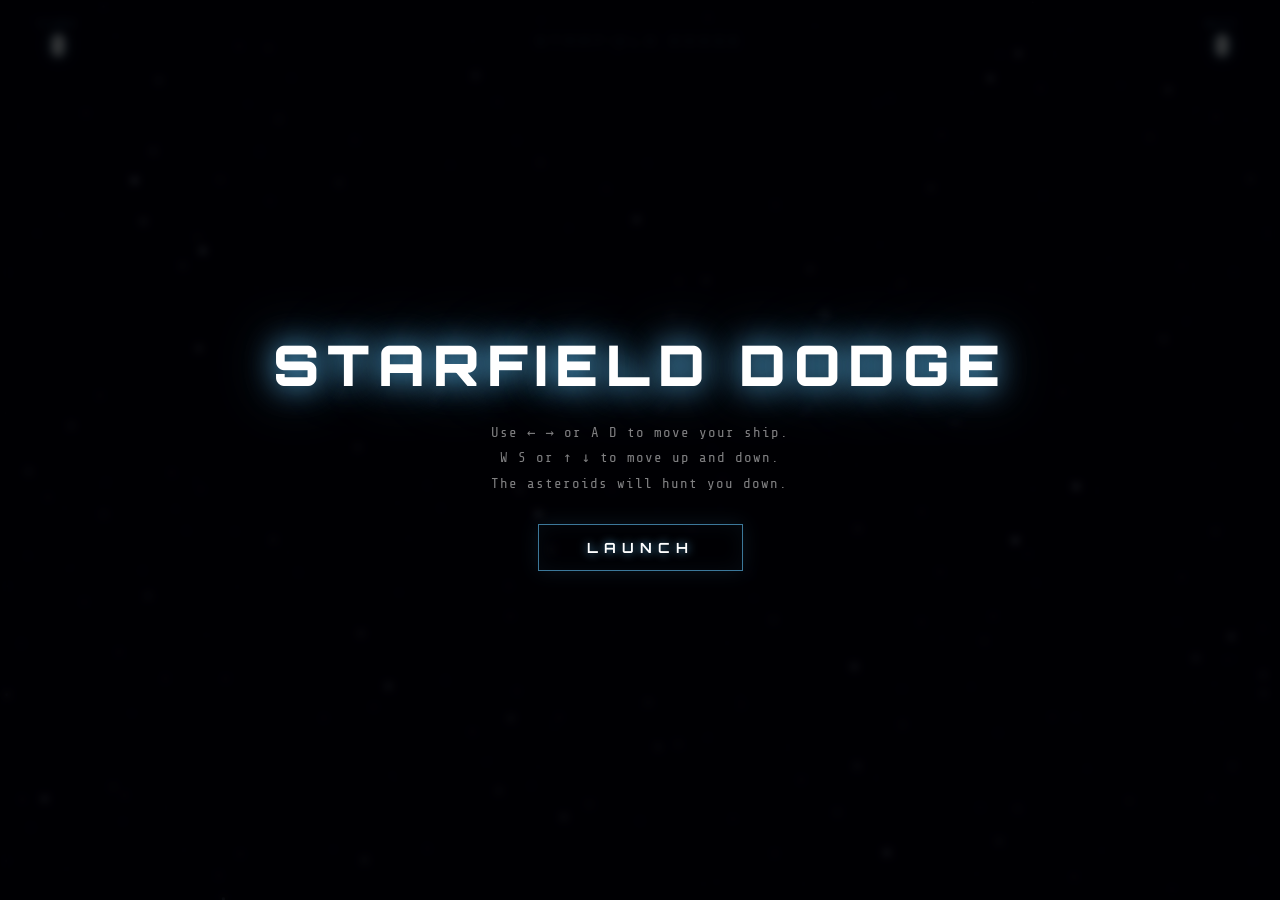
==== index.html @ f1896bf8 "Initial Files Added" ====
<!DOCTYPE html>
<html lang="en">
<head>
  <meta charset="UTF-8" />
  <meta name="viewport" content="width=device-width, initial-scale=1.0" />
  <title>Starfield Dodge</title>
  <link rel="stylesheet" href="style.css" />
</head>
<body>
  <div id="ui">
    <div id="score-box">
      <span class="label">SCORE</span>
      <span id="score-val">0</span>
    </div>
    <div id="title-text">STARFIELD DODGE</div>
    <div id="best-box">
      <span class="label">BEST</span>
      <span id="best-val">0</span>
    </div>
  </div>

  <canvas id="bg-canvas"></canvas>
  <canvas id="game-canvas"></canvas>

  <div id="overlay" class="visible">
    <div id="overlay-inner">
      <h1 id="overlay-title">STARFIELD DODGE</h1>
      <p id="overlay-sub">Move your mouse to pilot the ship.<br>The asteroids will hunt you down.</p>
      <button id="start-btn">LAUNCH</button>
    </div>
  </div>

  <script src="game.js"></script>
</body>
</html>
---- style.css ----
@import url('https://fonts.googleapis.com/css2?family=Orbitron:wght@400;700;900&family=Share+Tech+Mono&display=swap');

*, *::before, *::after { box-sizing: border-box; margin: 0; padding: 0; }

body {
  background: #000;
  overflow: hidden;
  width: 100vw;
  height: 100vh;
  font-family: 'Orbitron', monospace;
  cursor: none;
}

#bg-canvas {
  position: fixed;
  inset: 0;
  z-index: 0;
}

#game-canvas {
  position: fixed;
  inset: 0;
  z-index: 1;
}

#ui {
  position: fixed;
  top: 0; left: 0; right: 0;
  z-index: 10;
  display: flex;
  justify-content: space-between;
  align-items: center;
  padding: 18px 28px;
  pointer-events: none;
}

#score-box, #best-box {
  display: flex;
  flex-direction: column;
  align-items: center;
  gap: 2px;
}

.label {
  font-size: 10px;
  letter-spacing: 3px;
  color: rgba(100, 200, 255, 0.5);
  font-family: 'Share Tech Mono', monospace;
}

#score-val, #best-val {
  font-size: 28px;
  font-weight: 700;
  color: #fff;
  letter-spacing: 2px;
  text-shadow: 0 0 12px rgba(100, 200, 255, 0.8);
  font-family: 'Share Tech Mono', monospace;
  min-width: 60px;
  text-align: center;
}

#title-text {
  font-size: 11px;
  letter-spacing: 6px;
  color: rgba(100,200,255,0.3);
  text-align: center;
}

#overlay {
  position: fixed;
  inset: 0;
  z-index: 20;
  display: flex;
  align-items: center;
  justify-content: center;
  background: rgba(0,0,0,0.75);
  backdrop-filter: blur(4px);
  opacity: 0;
  pointer-events: none;
  transition: opacity 0.4s ease;
}

#overlay.visible {
  opacity: 1;
  pointer-events: all;
}

#overlay-inner {
  text-align: center;
  display: flex;
  flex-direction: column;
  align-items: center;
  gap: 20px;
}

#overlay-title {
  font-size: clamp(28px, 6vw, 56px);
  font-weight: 900;
  letter-spacing: 8px;
  color: #fff;
  text-shadow: 0 0 30px rgba(100,200,255,0.9), 0 0 60px rgba(100,200,255,0.4);
}

#overlay-sub {
  font-family: 'Share Tech Mono', monospace;
  font-size: 14px;
  color: rgba(255,255,255,0.5);
  letter-spacing: 1px;
  line-height: 1.8;
}

#score-display {
  font-size: 48px;
  font-weight: 700;
  color: #fff;
  text-shadow: 0 0 20px rgba(100,200,255,0.8);
  letter-spacing: 4px;
  font-family: 'Share Tech Mono', monospace;
  display: none;
}

#score-display.show { display: block; }

#new-best-badge {
  font-size: 12px;
  letter-spacing: 4px;
  color: #7df;
  text-shadow: 0 0 12px rgba(100,255,200,0.9);
  display: none;
}
#new-best-badge.show { display: block; }

#start-btn {
  margin-top: 8px;
  padding: 14px 48px;
  font-family: 'Orbitron', monospace;
  font-size: 14px;
  font-weight: 700;
  letter-spacing: 6px;
  color: #fff;
  background: transparent;
  border: 1px solid rgba(100,200,255,0.6);
  cursor: pointer;
  transition: all 0.2s;
  text-shadow: 0 0 10px rgba(100,200,255,0.8);
  box-shadow: 0 0 20px rgba(100,200,255,0.1), inset 0 0 20px rgba(100,200,255,0.05);
}

#start-btn:hover {
  background: rgba(100,200,255,0.1);
  border-color: rgba(100,200,255,1);
  box-shadow: 0 0 30px rgba(100,200,255,0.3), inset 0 0 30px rgba(100,200,255,0.1);
}

#start-btn:active {
  transform: scale(0.97);
}
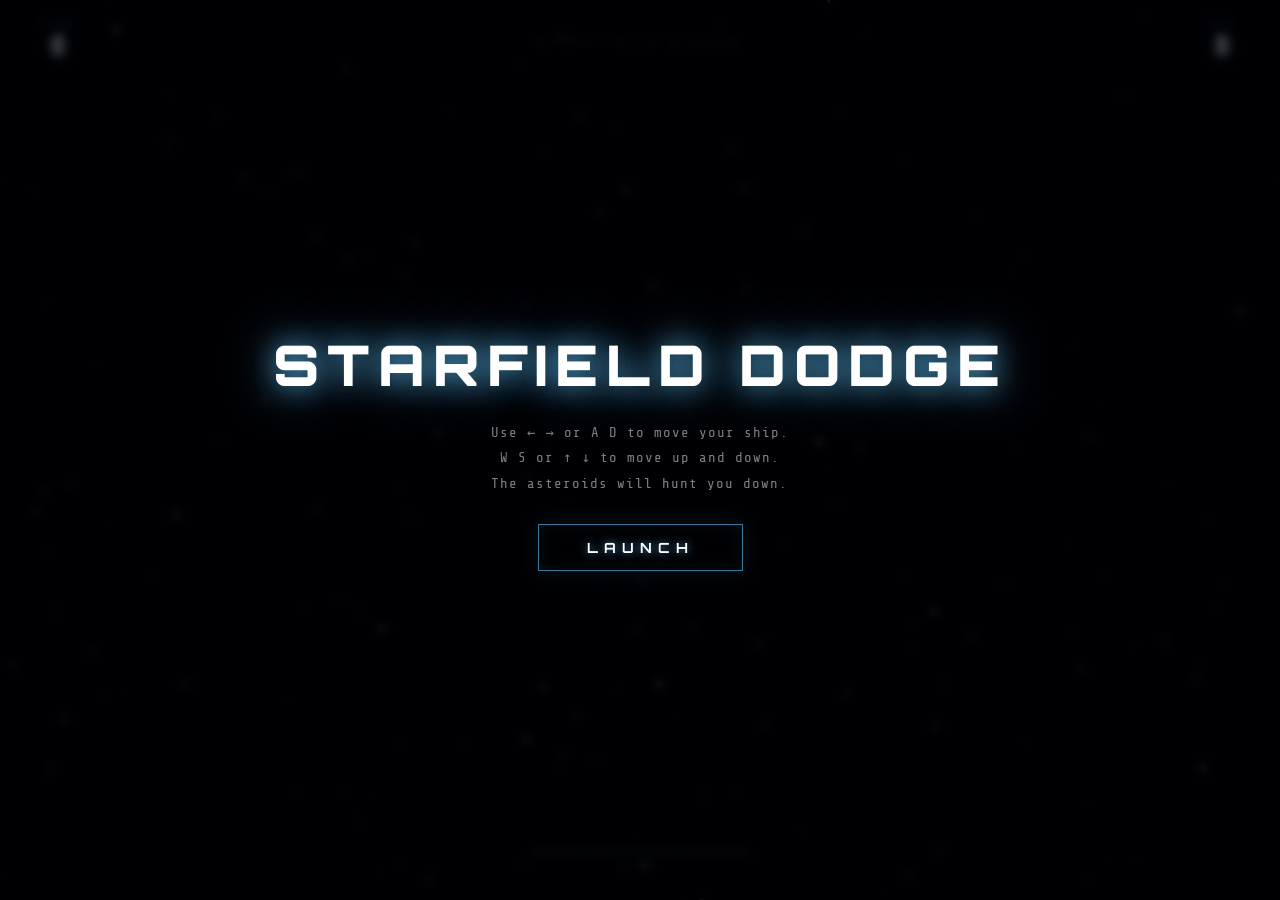
==== commit 283dfef5: "Add nova power bar and remove danger vignette - Remove red screen vignette when asteroids are nearby" ====
--- a/index.html
+++ b/index.html
@@ -19,6 +19,13 @@
     </div>
   </div>
 
+  <div id="power-box">
+    <div id="power-track">
+      <div id="power-fill"></div>
+    </div>
+    <span id="power-label">NOVA</span>
+  </div>
+
   <canvas id="bg-canvas"></canvas>
   <canvas id="game-canvas"></canvas>
 
--- a/style.css
+++ b/style.css
@@ -155,3 +155,61 @@
 #start-btn:active {
   transform: scale(0.97);
 }
+
+#power-box {
+  position: fixed;
+  bottom: 28px;
+  left: 50%;
+  transform: translateX(-50%);
+  z-index: 10;
+  display: flex;
+  flex-direction: column;
+  align-items: center;
+  gap: 8px;
+  pointer-events: none;
+}
+
+#power-track {
+  width: 220px;
+  height: 3px;
+  background: rgba(100, 200, 255, 0.12);
+  border: 1px solid rgba(100, 200, 255, 0.18);
+  overflow: hidden;
+}
+
+#power-fill {
+  height: 100%;
+  width: 0%;
+  background: rgba(100, 200, 255, 0.85);
+  box-shadow: 0 0 10px rgba(100, 200, 255, 0.7);
+}
+
+#power-fill.ready {
+  background: #fff;
+  box-shadow: 0 0 16px rgba(100, 200, 255, 1), 0 0 32px rgba(100, 200, 255, 0.5);
+  animation: power-pulse 0.7s ease-in-out infinite alternate;
+}
+
+#power-label {
+  font-size: 9px;
+  letter-spacing: 5px;
+  color: rgba(100, 200, 255, 0.35);
+  font-family: 'Share Tech Mono', monospace;
+  transition: color 0.3s, text-shadow 0.3s;
+}
+
+#power-label.ready {
+  color: rgba(100, 200, 255, 0.95);
+  text-shadow: 0 0 10px rgba(100, 200, 255, 0.9);
+  animation: power-pulse-text 0.7s ease-in-out infinite alternate;
+}
+
+@keyframes power-pulse {
+  from { box-shadow: 0 0 10px rgba(100, 200, 255, 0.6); }
+  to   { box-shadow: 0 0 24px rgba(100, 200, 255, 1), 0 0 48px rgba(100, 200, 255, 0.4); }
+}
+
+@keyframes power-pulse-text {
+  from { opacity: 0.7; }
+  to   { opacity: 1; }
+}
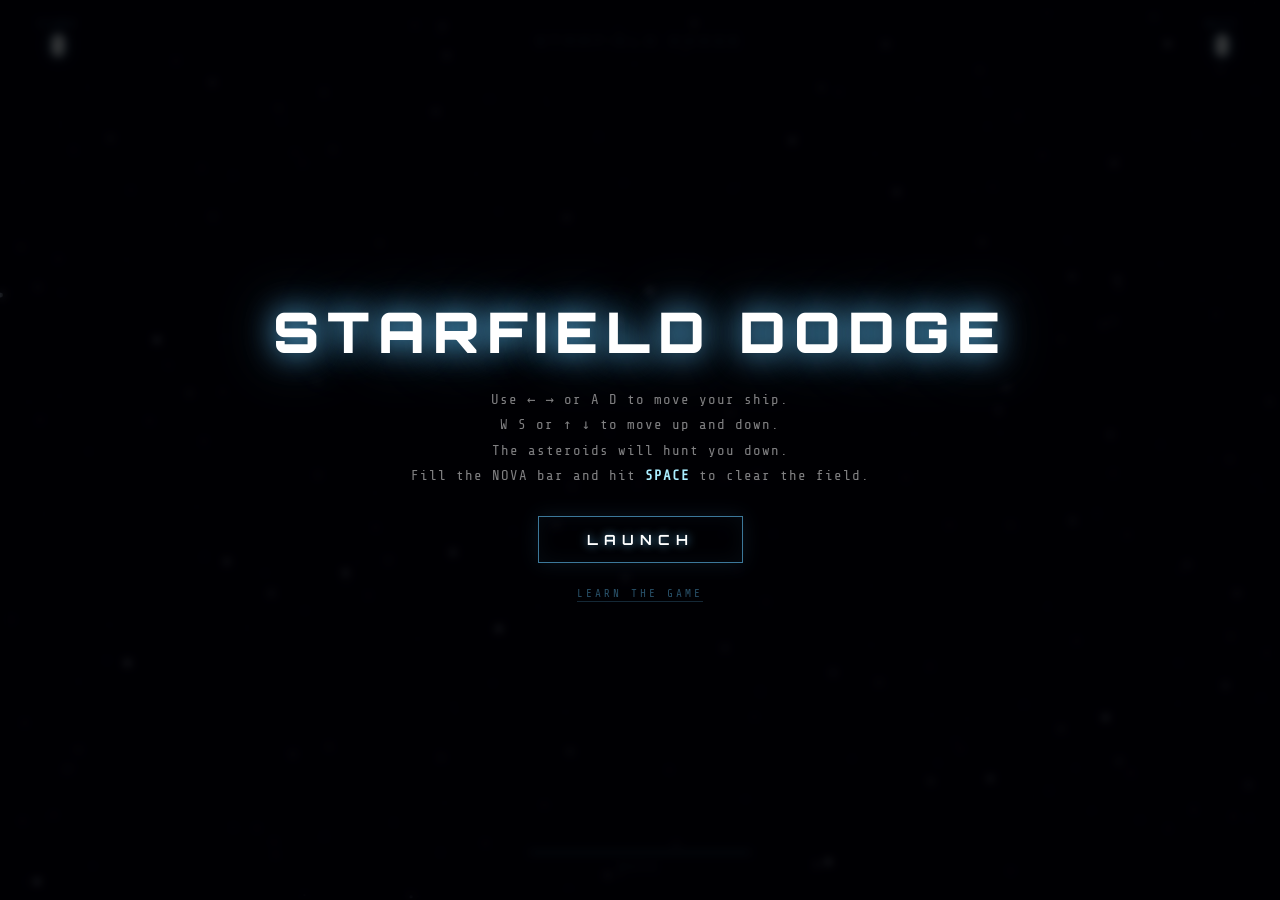
==== commit 2f256735: "Add tutorial modal with 3 illustrated slides and space bar hint on home screen" ====
--- a/index.html
+++ b/index.html
@@ -34,6 +34,142 @@
       <h1 id="overlay-title">STARFIELD DODGE</h1>
       <p id="overlay-sub">Move your mouse to pilot the ship.<br>The asteroids will hunt you down.</p>
       <button id="start-btn">LAUNCH</button>
+      <button id="learn-btn">LEARN THE GAME</button>
+    </div>
+  </div>
+
+  <div id="tutorial-overlay">
+    <div id="tutorial-inner">
+      <button id="tutorial-close">✕</button>
+
+      <div id="tutorial-slides">
+
+        <!-- Slide 1: Dodge -->
+        <div class="tutorial-slide active">
+          <svg viewBox="0 0 280 170" fill="none" xmlns="http://www.w3.org/2000/svg">
+            <defs>
+              <filter id="s1-ship-glow" x="-60%" y="-60%" width="220%" height="220%">
+                <feGaussianBlur stdDeviation="3" result="b"/>
+                <feMerge><feMergeNode in="b"/><feMergeNode in="SourceGraphic"/></feMerge>
+              </filter>
+            </defs>
+            <circle cx="25" cy="18" r="1" fill="rgba(210,230,255,0.5)"/>
+            <circle cx="80" cy="8" r="0.7" fill="rgba(210,230,255,0.4)"/>
+            <circle cx="150" cy="20" r="1.1" fill="rgba(210,230,255,0.3)"/>
+            <circle cx="215" cy="12" r="0.8" fill="rgba(210,230,255,0.5)"/>
+            <circle cx="258" cy="35" r="1" fill="rgba(210,230,255,0.3)"/>
+            <circle cx="18" cy="95" r="0.8" fill="rgba(210,230,255,0.3)"/>
+            <circle cx="265" cy="90" r="1" fill="rgba(210,230,255,0.4)"/>
+            <circle cx="100" cy="158" r="0.9" fill="rgba(210,230,255,0.4)"/>
+            <g transform="translate(52,38)">
+              <polygon points="0,-14 9,-9 14,0 9,11 -1,14 -11,8 -14,-3 -8,-12" fill="rgba(120,95,70,0.25)" stroke="rgba(200,170,130,0.85)" stroke-width="1.3"/>
+            </g>
+            <line x1="66" y1="52" x2="118" y2="72" stroke="rgba(200,150,80,0.35)" stroke-width="1" stroke-dasharray="4,3"/>
+            <g transform="translate(230,42)">
+              <polygon points="0,-12 8,-7 12,2 7,11 -2,13 -10,7 -12,-4" fill="rgba(120,95,70,0.25)" stroke="rgba(200,170,130,0.85)" stroke-width="1.3"/>
+            </g>
+            <line x1="216" y1="54" x2="163" y2="72" stroke="rgba(200,150,80,0.35)" stroke-width="1" stroke-dasharray="4,3"/>
+            <g transform="translate(55,132)">
+              <polygon points="0,-10 7,-6 10,2 5,9 -3,11 -10,5 -9,-6" fill="rgba(120,95,70,0.25)" stroke="rgba(200,170,130,0.85)" stroke-width="1.3"/>
+            </g>
+            <line x1="67" y1="121" x2="116" y2="97" stroke="rgba(200,150,80,0.35)" stroke-width="1" stroke-dasharray="4,3"/>
+            <g transform="translate(228,130)">
+              <polygon points="0,-11 8,-6 11,1 6,10 -2,12 -9,6 -11,-3" fill="rgba(120,95,70,0.25)" stroke="rgba(200,170,130,0.85)" stroke-width="1.3"/>
+            </g>
+            <line x1="214" y1="118" x2="163" y2="97" stroke="rgba(200,150,80,0.35)" stroke-width="1" stroke-dasharray="4,3"/>
+            <g transform="translate(140,84)" filter="url(#s1-ship-glow)">
+              <polygon points="0,-15 11,11 0,6 -11,11" fill="rgba(100,200,255,0.08)" stroke="rgba(100,210,255,0.9)" stroke-width="1.8"/>
+              <circle cy="-3" r="2.5" fill="#aef"/>
+            </g>
+            <g transform="translate(122,130)">
+              <rect x="13" y="0" width="14" height="13" rx="2" fill="rgba(100,200,255,0.08)" stroke="rgba(100,200,255,0.45)" stroke-width="0.8"/>
+              <text x="20" y="10.5" text-anchor="middle" fill="rgba(100,200,255,0.8)" font-size="7.5" font-family="Share Tech Mono,monospace">W</text>
+              <rect x="0" y="15" width="14" height="13" rx="2" fill="rgba(100,200,255,0.08)" stroke="rgba(100,200,255,0.45)" stroke-width="0.8"/>
+              <text x="7" y="25.5" text-anchor="middle" fill="rgba(100,200,255,0.8)" font-size="7.5" font-family="Share Tech Mono,monospace">A</text>
+              <rect x="16" y="15" width="14" height="13" rx="2" fill="rgba(100,200,255,0.08)" stroke="rgba(100,200,255,0.45)" stroke-width="0.8"/>
+              <text x="23" y="25.5" text-anchor="middle" fill="rgba(100,200,255,0.8)" font-size="7.5" font-family="Share Tech Mono,monospace">S</text>
+              <rect x="32" y="15" width="14" height="13" rx="2" fill="rgba(100,200,255,0.08)" stroke="rgba(100,200,255,0.45)" stroke-width="0.8"/>
+              <text x="39" y="25.5" text-anchor="middle" fill="rgba(100,200,255,0.8)" font-size="7.5" font-family="Share Tech Mono,monospace">D</text>
+            </g>
+          </svg>
+          <h2 class="slide-title">DODGE THE ROCKS</h2>
+          <p class="slide-desc">Use WASD or arrow keys to pilot your ship. Asteroids home in on you and get faster the longer you survive.</p>
+        </div>
+
+        <!-- Slide 2: Nova -->
+        <div class="tutorial-slide">
+          <svg viewBox="0 0 280 170" fill="none" xmlns="http://www.w3.org/2000/svg">
+            <defs>
+              <filter id="s2-bar-glow" x="-10%" y="-200%" width="120%" height="500%">
+                <feGaussianBlur stdDeviation="3"/>
+              </filter>
+            </defs>
+            <circle cx="30" cy="20" r="1" fill="rgba(210,230,255,0.4)"/>
+            <circle cx="240" cy="15" r="0.8" fill="rgba(210,230,255,0.3)"/>
+            <circle cx="130" cy="8" r="1.1" fill="rgba(210,230,255,0.4)"/>
+            <circle cx="260" cy="110" r="0.8" fill="rgba(210,230,255,0.3)"/>
+            <line x1="140" y1="70" x2="88" y2="22"  stroke="rgba(100,200,255,0.55)" stroke-width="1.5"/>
+            <line x1="140" y1="70" x2="172" y2="16"  stroke="rgba(255,160,80,0.55)"  stroke-width="1.2"/>
+            <line x1="140" y1="70" x2="208" y2="44"  stroke="rgba(100,200,255,0.45)" stroke-width="1.1"/>
+            <line x1="140" y1="70" x2="220" y2="88"  stroke="rgba(255,160,80,0.6)"   stroke-width="1.4"/>
+            <line x1="140" y1="70" x2="198" y2="122" stroke="rgba(100,200,255,0.5)"  stroke-width="1.1"/>
+            <line x1="140" y1="70" x2="103" y2="120" stroke="rgba(255,160,80,0.45)"  stroke-width="1.2"/>
+            <line x1="140" y1="70" x2="62"  y2="98"  stroke="rgba(100,200,255,0.55)" stroke-width="1.4"/>
+            <line x1="140" y1="70" x2="60"  y2="38"  stroke="rgba(255,160,80,0.45)"  stroke-width="1"/>
+            <circle cx="88"  cy="22"  r="2.2" fill="rgba(100,200,255,0.65)"/>
+            <circle cx="172" cy="16"  r="1.8" fill="rgba(255,160,80,0.65)"/>
+            <circle cx="208" cy="44"  r="2"   fill="rgba(100,200,255,0.55)"/>
+            <circle cx="220" cy="88"  r="2.2" fill="rgba(255,160,80,0.7)"/>
+            <circle cx="198" cy="122" r="1.8" fill="rgba(100,200,255,0.55)"/>
+            <circle cx="103" cy="120" r="2"   fill="rgba(255,160,80,0.55)"/>
+            <circle cx="62"  cy="98"  r="2.2" fill="rgba(100,200,255,0.65)"/>
+            <circle cx="60"  cy="38"  r="1.8" fill="rgba(255,160,80,0.55)"/>
+            <g transform="translate(140,70)">
+              <polygon points="0,-13 10,9 0,5 -10,9" fill="rgba(100,200,255,0.1)" stroke="rgba(100,210,255,0.9)" stroke-width="1.6"/>
+              <circle cy="-2" r="2" fill="#aef"/>
+            </g>
+            <text x="140" y="122" text-anchor="middle" fill="rgba(100,200,255,0.6)" font-size="7" font-family="Share Tech Mono,monospace" letter-spacing="4">NOVA</text>
+            <rect x="40" y="127" width="200" height="5" rx="1" fill="rgba(100,200,255,0.1)" stroke="rgba(100,200,255,0.25)" stroke-width="0.8"/>
+            <rect x="40" y="125" width="200" height="9" rx="2" fill="rgba(100,200,255,0.25)" filter="url(#s2-bar-glow)"/>
+            <rect x="40" y="127" width="200" height="5" rx="1" fill="white" opacity="0.9"/>
+            <rect x="88" y="143" width="104" height="16" rx="2" fill="rgba(100,200,255,0.08)" stroke="rgba(100,200,255,0.5)" stroke-width="0.8"/>
+            <text x="140" y="155" text-anchor="middle" fill="rgba(100,200,255,0.85)" font-size="8" font-family="Share Tech Mono,monospace" letter-spacing="2">SPACE</text>
+          </svg>
+          <h2 class="slide-title">NOVA POWER</h2>
+          <p class="slide-desc">The NOVA bar charges over time. When it's full, press <strong>SPACE</strong> to wipe out every asteroid. Each use takes longer to recharge — use it wisely.</p>
+        </div>
+
+        <!-- Slide 3: Best Score -->
+        <div class="tutorial-slide">
+          <svg viewBox="0 0 280 170" fill="none" xmlns="http://www.w3.org/2000/svg">
+            <circle cx="40" cy="25" r="1" fill="rgba(210,230,255,0.4)"/>
+            <circle cx="200" cy="18" r="0.8" fill="rgba(210,230,255,0.35)"/>
+            <circle cx="255" cy="80" r="0.8" fill="rgba(210,230,255,0.3)"/>
+            <circle cx="20" cy="110" r="1" fill="rgba(210,230,255,0.35)"/>
+            <circle cx="145" cy="12" r="1.1" fill="rgba(210,230,255,0.4)"/>
+            <text x="46" y="44" text-anchor="middle" fill="rgba(100,200,255,0.45)" font-size="7" font-family="Share Tech Mono,monospace" letter-spacing="3">SCORE</text>
+            <text x="46" y="76" text-anchor="middle" fill="white" font-size="28" font-family="Share Tech Mono,monospace" font-weight="700" letter-spacing="2">47</text>
+            <text x="234" y="44" text-anchor="middle" fill="rgba(100,200,255,0.45)" font-size="7" font-family="Share Tech Mono,monospace" letter-spacing="3">BEST</text>
+            <text x="234" y="76" text-anchor="middle" fill="white" font-size="28" font-family="Share Tech Mono,monospace" font-weight="700" letter-spacing="2">83</text>
+            <text x="140" y="75" text-anchor="middle" fill="white" font-size="48" font-family="Share Tech Mono,monospace" font-weight="700" letter-spacing="3" opacity="0.92">91</text>
+            <text x="140" y="103" text-anchor="middle" fill="#7df" font-size="10" font-family="Share Tech Mono,monospace" letter-spacing="4">✦ NEW BEST ✦</text>
+            <text x="140" y="125" text-anchor="middle" fill="rgba(255,255,255,0.35)" font-size="9" font-family="Share Tech Mono,monospace">You survived 91 seconds</text>
+            <line x1="20" y1="90" x2="260" y2="90" stroke="rgba(100,200,255,0.08)" stroke-width="0.5"/>
+          </svg>
+          <h2 class="slide-title">BEAT YOUR BEST</h2>
+          <p class="slide-desc">Your score counts every second you're alive. Beat your personal best to earn the NEW BEST badge. How long can you last?</p>
+        </div>
+
+      </div>
+
+      <div id="tutorial-footer">
+        <div id="tutorial-dots">
+          <span class="tutorial-dot active"></span>
+          <span class="tutorial-dot"></span>
+          <span class="tutorial-dot"></span>
+        </div>
+        <button id="tutorial-next">NEXT →</button>
+      </div>
     </div>
   </div>
 
--- a/style.css
+++ b/style.css
@@ -8,7 +8,7 @@
   width: 100vw;
   height: 100vh;
   font-family: 'Orbitron', monospace;
-  cursor: none;
+  cursor: default;
 }
 
 #bg-canvas {
@@ -156,6 +156,152 @@
   transform: scale(0.97);
 }
 
+#learn-btn {
+  background: none;
+  border: none;
+  color: rgba(100,200,255,0.4);
+  font-family: 'Share Tech Mono', monospace;
+  font-size: 11px;
+  letter-spacing: 3px;
+  cursor: pointer;
+  padding: 4px 0;
+  text-decoration: underline;
+  text-underline-offset: 4px;
+  text-decoration-color: rgba(100,200,255,0.2);
+  transition: color 0.2s;
+}
+#learn-btn:hover { color: rgba(100,200,255,0.85); }
+#learn-btn.hidden { display: none; }
+
+/* ── Tutorial modal ── */
+#tutorial-overlay {
+  position: fixed;
+  inset: 0;
+  z-index: 30;
+  display: flex;
+  align-items: center;
+  justify-content: center;
+  background: rgba(0,0,0,0.82);
+  backdrop-filter: blur(6px);
+  opacity: 0;
+  pointer-events: none;
+  transition: opacity 0.3s ease;
+}
+#tutorial-overlay.visible {
+  opacity: 1;
+  pointer-events: all;
+}
+
+#tutorial-inner {
+  position: relative;
+  width: min(380px, 92vw);
+  border: 1px solid rgba(100,200,255,0.2);
+  background: rgba(2,1,15,0.9);
+  box-shadow: 0 0 40px rgba(100,200,255,0.08);
+  display: flex;
+  flex-direction: column;
+  gap: 0;
+  overflow: hidden;
+}
+
+#tutorial-close {
+  position: absolute;
+  top: 12px;
+  right: 14px;
+  background: none;
+  border: none;
+  color: rgba(100,200,255,0.4);
+  font-size: 16px;
+  cursor: pointer;
+  z-index: 1;
+  transition: color 0.2s;
+  font-family: 'Share Tech Mono', monospace;
+}
+#tutorial-close:hover { color: rgba(100,200,255,0.9); }
+
+#tutorial-slides {
+  width: 100%;
+}
+
+.tutorial-slide {
+  display: none;
+  flex-direction: column;
+  align-items: center;
+}
+.tutorial-slide.active { display: flex; }
+
+.tutorial-slide svg {
+  width: 100%;
+  height: auto;
+  display: block;
+  background: #02010f;
+}
+
+.slide-title {
+  font-size: 13px;
+  font-weight: 900;
+  letter-spacing: 5px;
+  color: #fff;
+  text-shadow: 0 0 18px rgba(100,200,255,0.7);
+  margin: 18px 24px 8px;
+  text-align: center;
+}
+
+.slide-desc {
+  font-family: 'Share Tech Mono', monospace;
+  font-size: 12px;
+  color: rgba(255,255,255,0.45);
+  letter-spacing: 0.5px;
+  line-height: 1.7;
+  text-align: center;
+  margin: 0 24px 20px;
+}
+.slide-desc strong { color: rgba(100,200,255,0.9); }
+
+#tutorial-footer {
+  display: flex;
+  align-items: center;
+  justify-content: space-between;
+  padding: 14px 20px 18px;
+  border-top: 1px solid rgba(100,200,255,0.1);
+}
+
+#tutorial-dots {
+  display: flex;
+  gap: 8px;
+  align-items: center;
+}
+
+.tutorial-dot {
+  width: 6px;
+  height: 6px;
+  border-radius: 50%;
+  background: rgba(100,200,255,0.2);
+  transition: background 0.25s, box-shadow 0.25s;
+}
+.tutorial-dot.active {
+  background: rgba(100,200,255,0.9);
+  box-shadow: 0 0 8px rgba(100,200,255,0.7);
+}
+
+#tutorial-next {
+  background: transparent;
+  border: 1px solid rgba(100,200,255,0.5);
+  color: #fff;
+  font-family: 'Orbitron', monospace;
+  font-size: 11px;
+  font-weight: 700;
+  letter-spacing: 4px;
+  padding: 10px 22px;
+  cursor: pointer;
+  transition: all 0.2s;
+  text-shadow: 0 0 8px rgba(100,200,255,0.6);
+}
+#tutorial-next:hover {
+  background: rgba(100,200,255,0.1);
+  border-color: rgba(100,200,255,0.9);
+}
+
 #power-box {
   position: fixed;
   bottom: 28px;
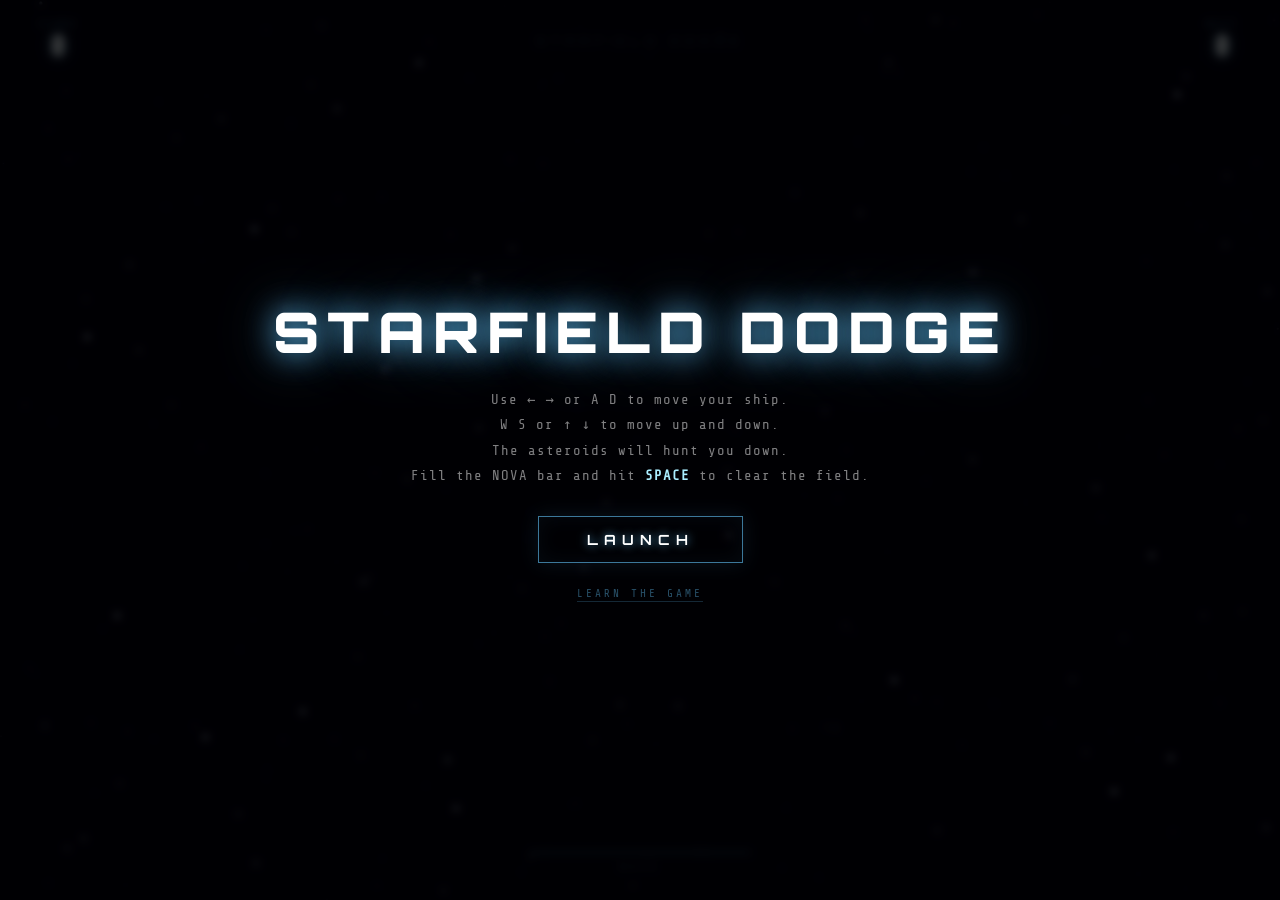
==== commit 0cf30916: "Add touch controls for mobile — hold to move, tap nova bar to activate" ====
--- a/index.html
+++ b/index.html
@@ -2,7 +2,7 @@
 <html lang="en">
 <head>
   <meta charset="UTF-8" />
-  <meta name="viewport" content="width=device-width, initial-scale=1.0" />
+  <meta name="viewport" content="width=device-width, initial-scale=1.0, user-scalable=no" />
   <title>Starfield Dodge</title>
   <link rel="stylesheet" href="style.css" />
 </head>
--- a/style.css
+++ b/style.css
@@ -15,12 +15,14 @@
   position: fixed;
   inset: 0;
   z-index: 0;
+  touch-action: none;
 }
 
 #game-canvas {
   position: fixed;
   inset: 0;
   z-index: 1;
+  touch-action: none;
 }
 
 #ui {
@@ -312,7 +314,12 @@
   flex-direction: column;
   align-items: center;
   gap: 8px;
-  pointer-events: none;
+  pointer-events: auto;
+  cursor: default;
+}
+
+#power-box.nova-ready {
+  cursor: pointer;
 }
 
 #power-track {
